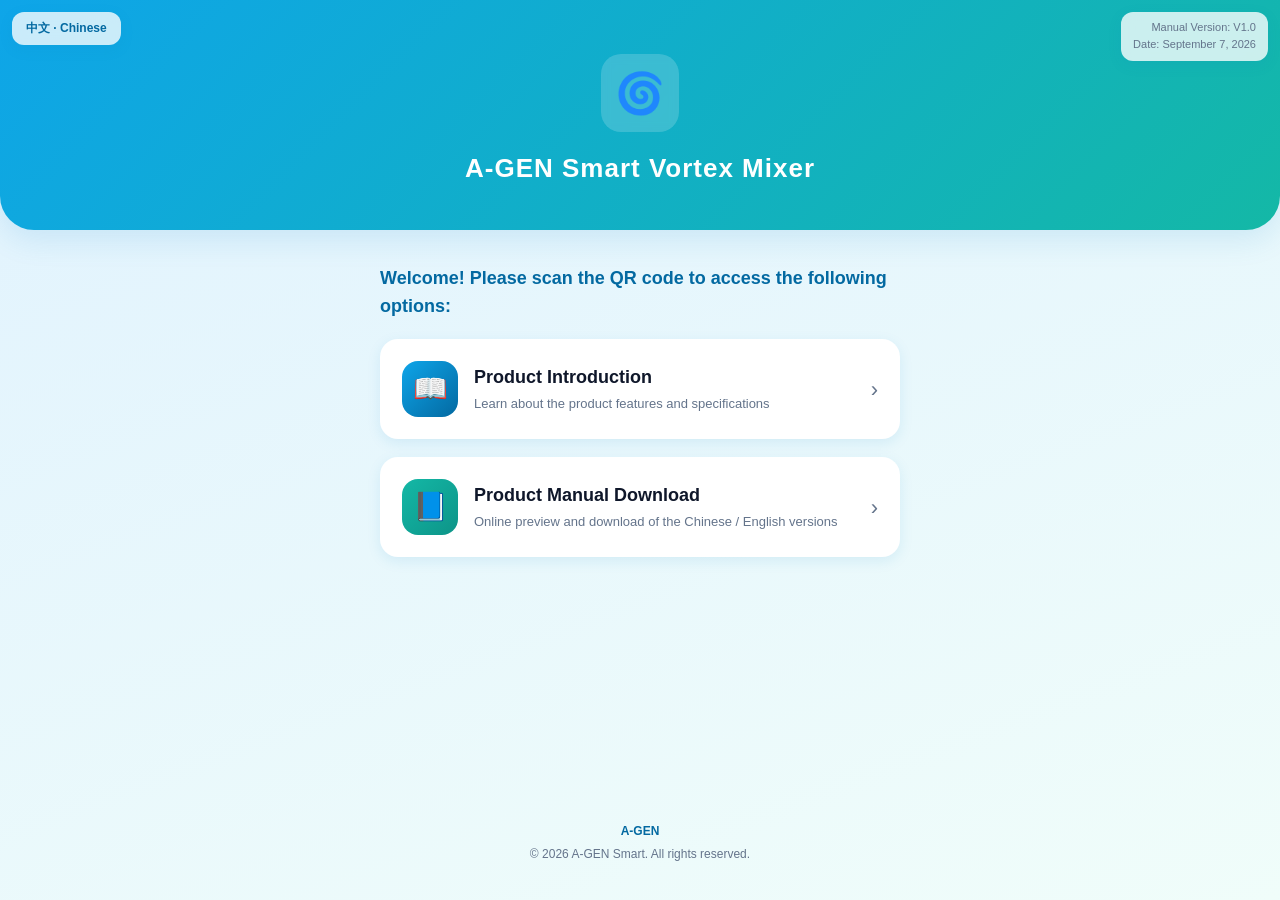
==== index_en.html @ 454aa02d "新增英文版页面并添加中英文切换按钮" ====
<!DOCTYPE html>
<html lang="en">
<head>
<meta charset="UTF-8">
<meta name="viewport" content="width=device-width,initial-scale=1,maximum-scale=1,user-scalable=no">
<title>A-GEN Smart Vortex Mixer · Product Manual</title>
<link rel="stylesheet" href="style.css">
</head>
<body>
  <a class="lang-switch" href="index.html">中文 · Chinese</a>

  <header class="hero">
    <div class="logo">🌀</div>
    <h1>A-GEN Smart Vortex Mixer</h1>
  </header>

  <main class="wrap">
    <section class="section">
      <h2>Welcome! Please scan the QR code to access the following options:</h2>

      <a class="btn" href="intro_en.html">
        <span class="ico intro">📖</span>
        <span class="txt"><strong>Product Introduction</strong><span>Learn about the product features and specifications</span></span>
        <span class="arrow">›</span>
      </a>

      <a class="btn" href="manual_en.html">
        <span class="ico manual">📘</span>
        <span class="txt"><strong>Product Manual Download</strong><span>Online preview and download of the Chinese / English versions</span></span>
        <span class="arrow">›</span>
      </a>
    </section>
  </main>

  <footer class="footer">
    <div class="brand">A-GEN</div>
    <div>© 2026 A-GEN Smart. All rights reserved.</div>
  </footer>

  <div class="version-stamp">
    <span>Manual Version: V1.0</span>
    <span>Date: September 7, 2026</span>
  </div>
</body>
</html>
---- style.css ----
/* 爱津智能涡旋仪 产品手册站点样式 */
:root{
  --primary:#0ea5e9;
  --primary-dark:#0369a1;
  --accent:#14b8a6;
  --bg:#f0f9ff;
  --card:#ffffff;
  --text:#0f172a;
  --muted:#64748b;
  --radius:18px;
  --shadow:0 10px 30px rgba(2,132,199,.12);
  --shadow-sm:0 4px 14px rgba(2,132,199,.10);
}
*{box-sizing:border-box;margin:0;padding:0}
html,body{height:100%}
body{
  font-family:"PingFang SC","Microsoft YaHei","Helvetica Neue",sans-serif;
  color:var(--text);
  background:linear-gradient(160deg,#e0f2fe 0%,#f0fdfa 100%);
  min-height:100%;
  display:flex;flex-direction:column;
  line-height:1.6;
}
.wrap{max-width:560px;margin:0 auto;width:100%;padding:0 20px;flex:1}

/* 顶部 */
.hero{
  background:linear-gradient(135deg,var(--primary) 0%,var(--accent) 100%);
  color:#fff;padding:54px 24px 40px;text-align:center;
  border-bottom-left-radius:34px;border-bottom-right-radius:34px;
  box-shadow:var(--shadow);
}
.hero .logo{
  width:78px;height:78px;margin:0 auto 16px;border-radius:20px;
  background:rgba(255,255,255,.18);display:flex;align-items:center;justify-content:center;
  font-size:40px;backdrop-filter:blur(4px);
}
.hero h1{font-size:26px;font-weight:700;letter-spacing:1px}
.hero p{margin-top:8px;font-size:14px;opacity:.92}

/* 主体 */
.section{padding:34px 0 10px}
.section h2{font-size:18px;margin-bottom:18px;color:var(--primary-dark)}

/* 大按钮 */
.btn{
  display:flex;align-items:center;gap:16px;
  width:100%;padding:22px 22px;margin-bottom:18px;
  background:var(--card);border:none;border-radius:var(--radius);
  box-shadow:var(--shadow-sm);text-decoration:none;color:var(--text);
  cursor:pointer;transition:transform .15s ease,box-shadow .15s ease;
  text-align:left;
}
.btn:hover,.btn:active{transform:translateY(-3px);box-shadow:var(--shadow)}
.btn .ico{
  flex:0 0 56px;width:56px;height:56px;border-radius:16px;
  display:flex;align-items:center;justify-content:center;font-size:28px;color:#fff;
}
.btn .ico.intro{background:linear-gradient(135deg,#0ea5e9,#0369a1)}
.btn .ico.manual{background:linear-gradient(135deg,#14b8a6,#0d9488)}
.btn .txt strong{display:block;font-size:18px;font-weight:600}
.btn .txt span{display:block;font-size:13px;color:var(--muted);margin-top:2px}
.btn .arrow{margin-left:auto;color:var(--muted);font-size:22px}

/* 返回栏 */
.topbar{
  display:flex;align-items:center;gap:12px;
  padding:16px 20px;position:sticky;top:0;background:rgba(255,255,255,.85);
  backdrop-filter:blur(8px);border-bottom:1px solid #e2e8f0;z-index:10;
}
.topbar a.back{
  color:var(--primary-dark);text-decoration:none;font-size:15px;font-weight:600;
  display:flex;align-items:center;gap:4px;
}
.topbar .title{font-size:17px;font-weight:700}

/* 卡片 */
.card{
  background:var(--card);border-radius:var(--radius);padding:24px;
  box-shadow:var(--shadow-sm);margin-bottom:18px;
}
.card h3{font-size:17px;margin-bottom:10px;color:var(--primary-dark)}
.card p{font-size:14px;color:var(--muted);margin-bottom:10px}
.features{list-style:none;margin:14px 0 0}
.features li{
  display:flex;gap:10px;padding:10px 0;border-bottom:1px dashed #e2e8f0;
  font-size:14px;
}
.features li:last-child{border-bottom:none}
.features li .dot{color:var(--accent);font-weight:700}

/* 说明书卡片 */
.manual-card{
  background:var(--card);border-radius:var(--radius);padding:24px;
  box-shadow:var(--shadow-sm);margin-bottom:18px;
}
.manual-card .head{display:flex;align-items:center;gap:14px;margin-bottom:18px}
.manual-card .badge{
  width:50px;height:50px;border-radius:14px;display:flex;align-items:center;justify-content:center;
  font-size:22px;color:#fff;
}
.manual-card .badge.en{background:linear-gradient(135deg,#0ea5e9,#0369a1)}
.manual-card .badge.zh{background:linear-gradient(135deg,#f59e0b,#d97706)}
.manual-card .head strong{display:block;font-size:17px}
.manual-card .head span{font-size:13px;color:var(--muted)}
.manual-card .actions{display:flex;gap:12px}
.manual-card .actions a{
  flex:1;text-align:center;padding:14px;border-radius:14px;text-decoration:none;
  font-size:15px;font-weight:600;transition:transform .15s ease;
}
.manual-card .actions a:active{transform:scale(.97)}
.manual-card .actions .preview{background:#e0f2fe;color:var(--primary-dark)}
.manual-card .actions .download{background:linear-gradient(135deg,var(--primary),var(--primary-dark));color:#fff}

/* 页脚 */
.footer{
  text-align:center;padding:28px 20px 36px;color:var(--muted);font-size:12px;
}
.footer .brand{font-weight:600;color:var(--primary-dark);margin-bottom:4px}

/* 左上角中英文切换按钮 */
.lang-switch{
  position:fixed;left:12px;top:12px;z-index:20;
  padding:8px 14px;border-radius:12px;
  background:rgba(255,255,255,.78);
  -webkit-backdrop-filter:blur(6px);backdrop-filter:blur(6px);
  box-shadow:var(--shadow-sm);
  font-size:12px;font-weight:600;color:var(--primary-dark);
  text-decoration:none;line-height:1.4;
  transition:transform .15s ease;
}
.lang-switch:hover{transform:translateY(-1px)}

/* 右上角版本标识 */
.version-stamp{
  position:fixed;right:12px;top:12px;z-index:20;
  display:flex;flex-direction:column;align-items:flex-end;gap:2px;
  padding:8px 12px;border-radius:12px;text-align:right;
  background:rgba(255,255,255,.78);
  -webkit-backdrop-filter:blur(6px);backdrop-filter:blur(6px);
  box-shadow:var(--shadow-sm);
  font-size:11px;color:var(--muted);line-height:1.4;
}
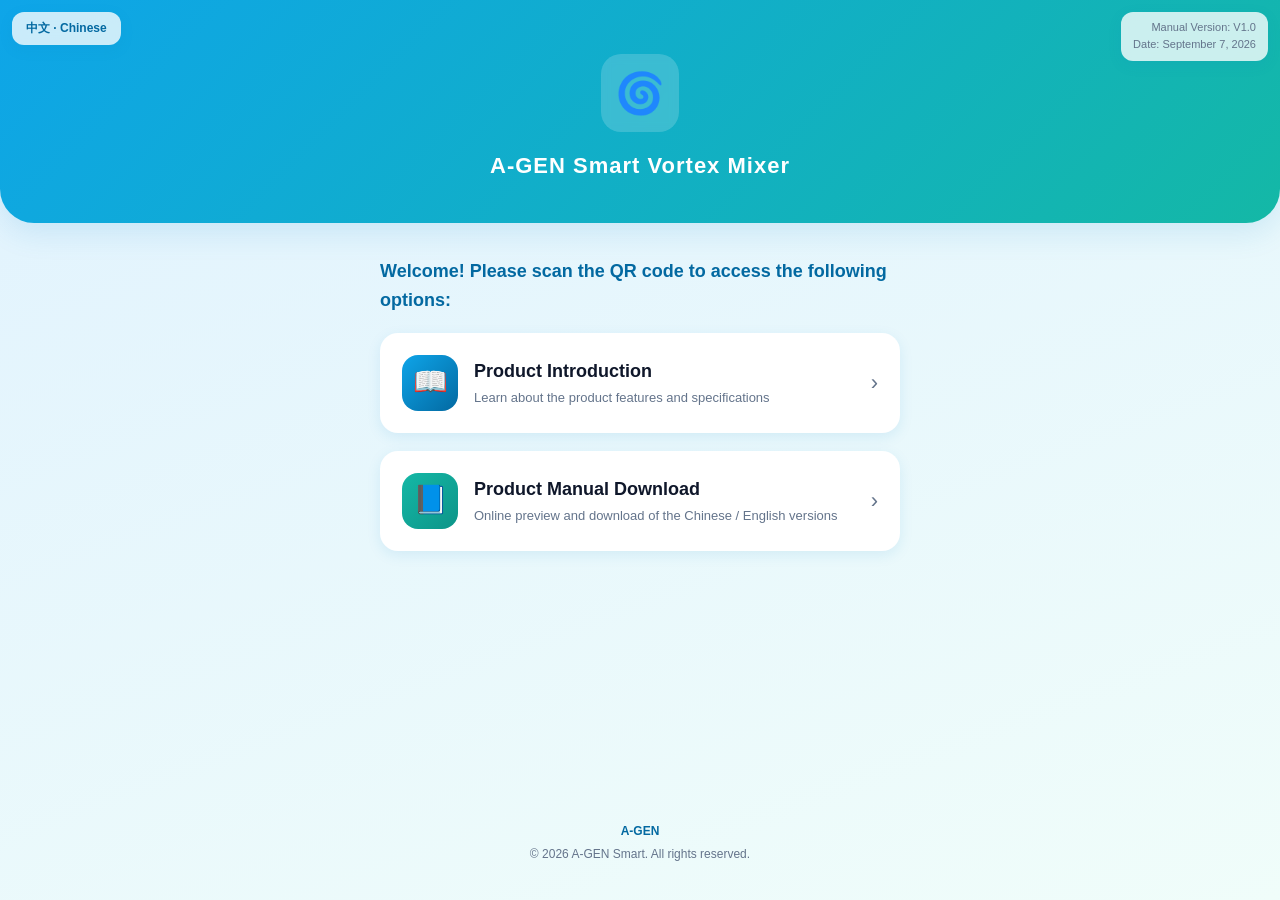
==== commit 45366086: "优化英文版页面细节并新增20260921修改记录" ====
--- a/index_en.html
+++ b/index_en.html
@@ -11,7 +11,7 @@
 
   <header class="hero">
     <div class="logo">🌀</div>
-    <h1>A-GEN Smart Vortex Mixer</h1>
+    <h1 style="font-size:22px">A-GEN Smart Vortex Mixer</h1>
   </header>
 
   <main class="wrap">
